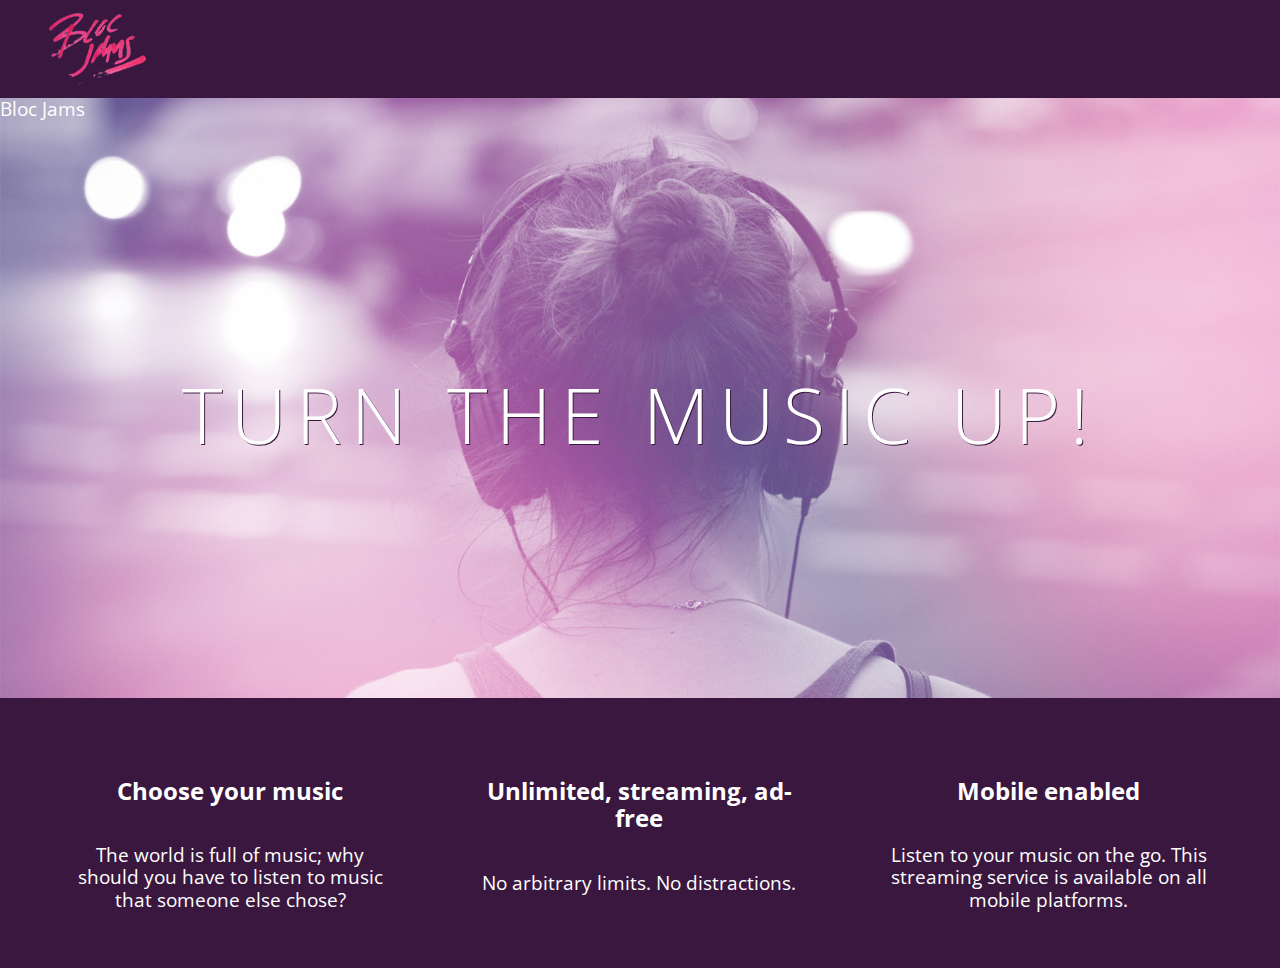
==== index.html @ 19a67271 "Checkpoint 4 C Branch" ====
<!DOCTYPE html>
<html>

<head lang="en">
    <meta charset="UTF-8">
    <title>Bloc Jams</title>
    <meta name="viewport" content="width=device-width, initial-scale=1">
    <link rel="stylesheet" type="text/css" href="http://fonts.googleapis.com/css?family=Open+Sans:400,800,600,700,300">
    <link rel="stylesheet" type="text/css" href="http://code.ionicframework.com/ionicons/2.0.1/css/ionicons.min.css">
    <link rel="stylesheet" type="text/css" href="styles/normalize.css">
    <link rel="stylesheet" type="text/css" href="styles/main.css">
    <link rel="stylesheet" type="text/css" href="styles/landing.css">
</head>

<body class="landing">
    <nav class="navbar">
        <!-- navigation bar -->
        <img src="assets/images/bloc_jams_logo.png" alt="bloc jams logo" class="logo">

    </nav>

    <section class="hero-content">
        <!-- hero content -->
        Bloc Jams
        <h3 class="hero-title">Turn the music up!</h3>
    </section>
    <section class="selling-points container clearfix">
        <!-- selling points -->
        <div class="point column third">
            <span class="ion-music-note"></span>
            <h5 class="point-title">Choose your music</h5>
            <p class="point-description">The world is full of music; why should you have to listen to music that someone else chose?</p>
        </div>
        <div class="point column third">
            <span class="ion-radio-waves"></span>
            <h5 class="point-title">Unlimited, streaming, ad-free</h5>
            <p class="point-description">No arbitrary limits. No distractions.</p>
        </div>

        <div class="point column third">
            <span class="ion-iphone"></span>
            <h5 class="point-title">Mobile enabled</h5>
            <p class="point-description">Listen to your music on the go. This streaming service is available on all mobile platforms.</p>

        </div>

    </section>

</body>

</html>
---- styles/main.css ----
*,
*::before,
*::after {
    -moz-box-sizing: border-box;
    -webkit-box-sizing: border-box;
    box-sizing: border-box;
}

html {
    height: 100%;
    /* makes sure our HTML takes up 100% of the browser window */
    font-size: 100%;
}

body {
    font-family: 'Open Sans';
    /* sets our font to the "Open Sans" typeface */
    color: white;
    /* sets the text color to white */
    min-height: 100%;
    /* says the height of the body must be, at minimum, 100% of the window */
}

.navbar {
    position: relative;
    padding: 0.5rem;
<<<<<<< HEAD
    background-color: rgb(101,18,95,0.5);
     /* #2 */
     z-index: 1;
=======
    background-color: rgb(101, 18, 95);
>>>>>>> checkpoint4-assignment
}

.navbar .logo {
    position: relative;
    /* positioning will be explained in a resource */
    left: 2rem;
     cursor: pointer;  /* produces the finger-pointer icon when you hover over the logo */
 }
 .navbar .links-container {
     display: table;
     position: absolute;
     top: 0;
     right: 0;
     height: 100px;
     color: white;
     /* #3 */
     text-decoration: none;
 }

.links-container .navbar-link {
     display: table-cell;
     position: relative;
     height: 100%;
     padding-left: 1rem;
     padding-right: 1rem;
     /* #4 */
     vertical-align: middle;
     color: white;
     font-size: 0.625rem;
     letter-spacing: 0.05rem;
     font-weight: 700;
     text-transform: uppercase;
     /* #3 */
     text-decoration: none;
     cursor: pointer;
 }
  /* #5 */
 .links-container .navbar-link:hover {
     color: rgb(233,50,117);
 }

.links-container .navbar-link:active{
    background-color: white;
}


/* Medium screens (640px) */

@media (min-width: 640px) {
    html {
        font-size: 112%;
    }
    .column {
        float: left;
        padding-left: 1rem;
        padding-right: 1rem;
    }
    .column.full {
        width: 100%;
    }
    .column.two-thirds {
        width: 66.7%;
    }
    .column.half {
        width: 50%;
    }
    .column.third {
        width: 33.3%;
    }
    .column.fourth {
        width: 25%;
    }
    .column.flow-opposite {
        float: right;
    }
}


/* Large screens (1024px) */

@media (min-width: 1024px) {
    html {
        font-size: 120%;
    }
}

.container {
    margin: 0 auto;
    max-width: 64rem;
}

<<<<<<< HEAD
 .container.narrow {
     max-width: 56rem;
 }
=======

>>>>>>> checkpoint4-assignment
/* Medium screens (640px) */

@media (min-width: 640px) {
    html {
        font-size: 112%;
    }
}

.clearfix::before,
.clearfix::after {
    content: " ";
    display: table;
}

.clearfix::after {
    clear: both;
}
---- styles/landing.css ----
body.landing {
     background-color: rgb(58, 23, 63);
 }
 
 .hero-content {
     position: relative;
     min-height: 600px;
     background-image: url(../assets/images/bloc_jams_bg.jpg);
     background-repeat: no-repeat;
     background-position: center center;
     background-size: cover;
 }
 
 .hero-content .hero-title {
     position: absolute;
     top: 40%;
     -webkit-transform: translateY(-50%);
     -moz-transform: translateY(-50%);
     transform: translateY(-50%);
     width: 100%;
     text-align: center;
     font-size: 4rem;
     font-weight: 300;
     text-transform: uppercase;
     letter-spacing: 0.5rem;
     text-shadow: 1px 1px 0px rgb(58, 23, 63);
 }
 
 .selling-points {
     position: relative;
 }
 
 .point {
     position: relative;
     padding: 2rem;
     text-align: center;
 }
 
 .point .point-title {
     font-size: 1.25rem;
 }
 
 .ion-music-note,
 .ion-radio-waves,
 .ion-iphone {
     color: rgb(233, 50, 117);
     font-size: 5rem;
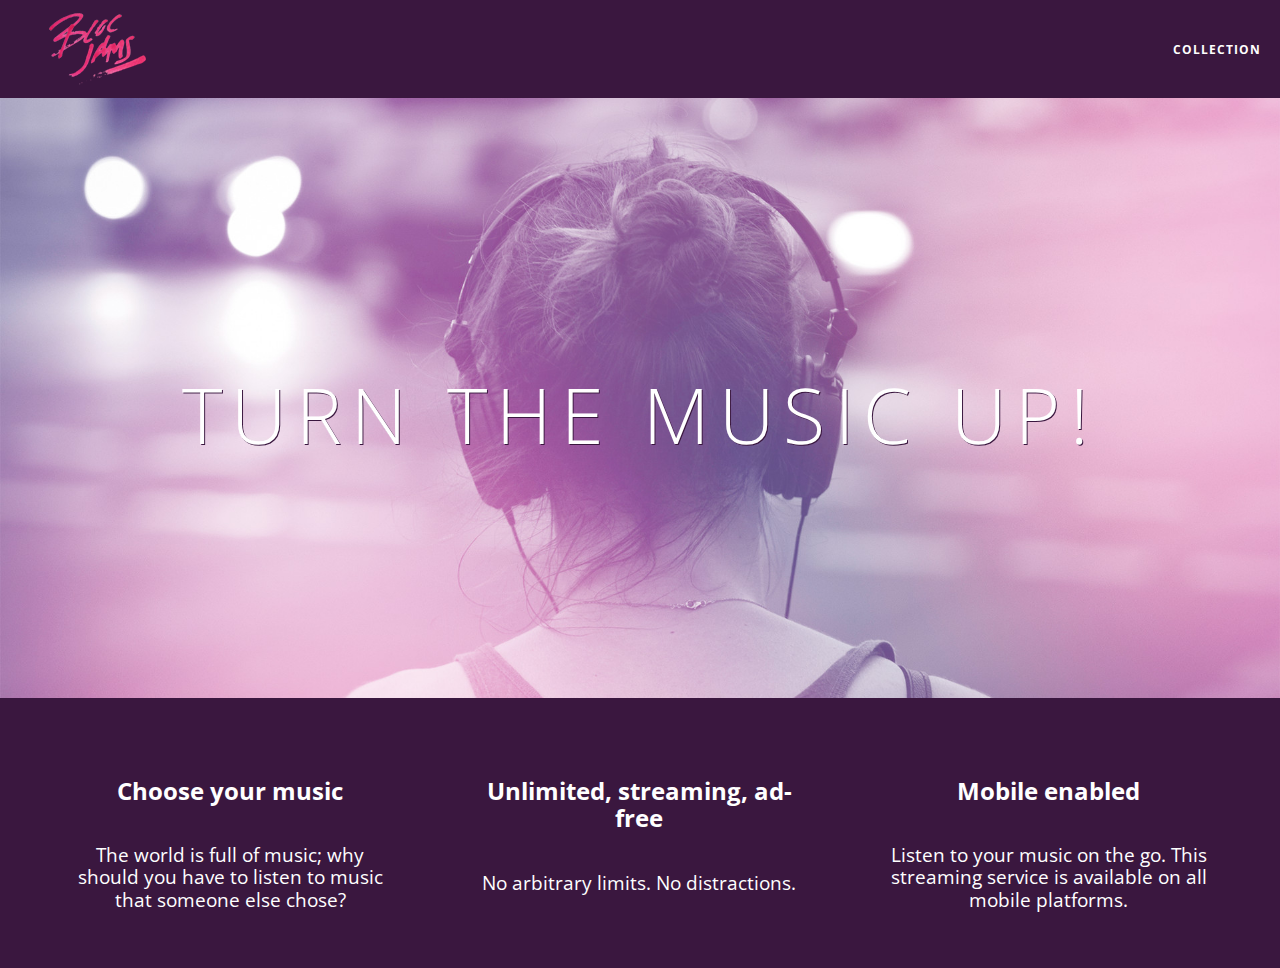
==== commit 10396a30: "Removed H1 Tag" ====
--- a/index.html
+++ b/index.html
@@ -1,6 +1,5 @@
 <!DOCTYPE html>
 <html>
-
 <head lang="en">
     <meta charset="UTF-8">
     <title>Bloc Jams</title>
@@ -11,41 +10,39 @@
     <link rel="stylesheet" type="text/css" href="styles/main.css">
     <link rel="stylesheet" type="text/css" href="styles/landing.css">
 </head>
-
 <body class="landing">
-    <nav class="navbar">
-        <!-- navigation bar -->
-        <img src="assets/images/bloc_jams_logo.png" alt="bloc jams logo" class="logo">
-
+<nav class="navbar"> <!-- navigation bar -->
+     <a href="index.html" class="logo">
+             <img src="assets/images/bloc_jams_logo.png" alt="bloc jams logo">
+         </a>
+         <div class="links-container">
+             <a href="collection.html" class="navbar-link">collection</a>
+         </div>
     </nav>
 
-    <section class="hero-content">
-        <!-- hero content -->
-        Bloc Jams
-        <h3 class="hero-title">Turn the music up!</h3>
-    </section>
-    <section class="selling-points container clearfix">
-        <!-- selling points -->
-        <div class="point column third">
-            <span class="ion-music-note"></span>
-            <h5 class="point-title">Choose your music</h5>
-            <p class="point-description">The world is full of music; why should you have to listen to music that someone else chose?</p>
-        </div>
-        <div class="point column third">
-            <span class="ion-radio-waves"></span>
-            <h5 class="point-title">Unlimited, streaming, ad-free</h5>
-            <p class="point-description">No arbitrary limits. No distractions.</p>
-        </div>
+ <section class="hero-content"> <!-- hero content -->
+     <h3 class="hero-title">Turn the music up!</h3>
+</section>
+<section class="selling-points container clearfix"> <!-- selling points -->
+    <div class="point column third">
+        <span class="ion-music-note"></span>
+        <h5 class="point-title">Choose your music</h5>
+        <p class="point-description">The world is full of music; why should you have to listen to music that someone else chose?</p>
+    </div>
+    <div class="point column third">
+        <span class="ion-radio-waves"></span>
+        <h5 class="point-title">Unlimited, streaming, ad-free</h5>
+        <p class="point-description">No arbitrary limits. No distractions.</p>
+</div>
 
-        <div class="point column third">
+    <div class="point column third">
             <span class="ion-iphone"></span>
             <h5 class="point-title">Mobile enabled</h5>
             <p class="point-description">Listen to your music on the go. This streaming service is available on all mobile platforms.</p>
 
-        </div>
+    </div>
 
     </section>
 
 </body>
-
 </html>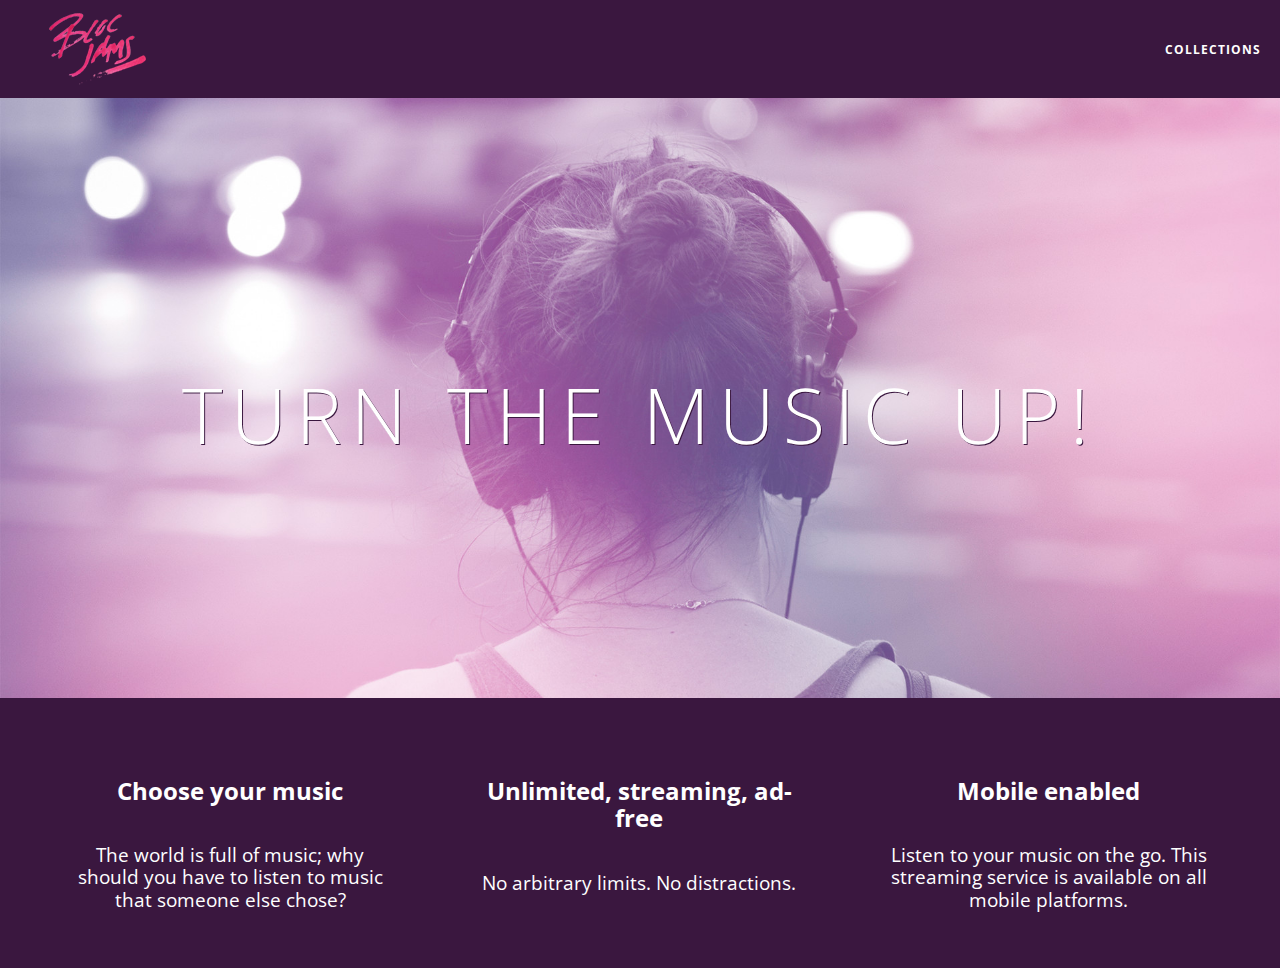
==== commit 9d6d7ba7: "This is fussy" ====
--- a/index.html
+++ b/index.html
@@ -1,5 +1,6 @@
 <!DOCTYPE html>
 <html>
+
 <head lang="en">
     <meta charset="UTF-8">
     <title>Bloc Jams</title>
@@ -10,20 +11,23 @@
     <link rel="stylesheet" type="text/css" href="styles/main.css">
     <link rel="stylesheet" type="text/css" href="styles/landing.css">
 </head>
+
 <body class="landing">
-<nav class="navbar"> <!-- navigation bar -->
-     <a href="index.html" class="logo">
-             <img src="assets/images/bloc_jams_logo.png" alt="bloc jams logo">
-         </a>
-         <div class="links-container">
-             <a href="collection.html" class="navbar-link">collection</a>
-         </div>
+    <nav class="navbar">
+        <!-- nav bar -->
+        <a href="index.html" class="logo">
+            <img src="assets/images/bloc_jams_logo.png" alt="bloc jams logo">
+        </a>
+        <div class="links-container">
+            <a href="collection.html" class="navbar-link">Collections</a>
+        </div>
     </nav>
 
- <section class="hero-content"> <!-- hero content -->
-     <h3 class="hero-title">Turn the music up!</h3>
-</section>
-<section class="selling-points container clearfix"> <!-- selling points -->
+    <section class="hero-content">
+        <!-- hero content -->
+        <h3 class="hero-title">Turn the music up!</h3>
+    </section>
+    <section class="selling-points container clearfix"> <!-- selling points -->
     <div class="point column third">
         <span class="ion-music-note"></span>
         <h5 class="point-title">Choose your music</h5>
@@ -40,9 +44,11 @@
             <h5 class="point-title">Mobile enabled</h5>
             <p class="point-description">Listen to your music on the go. This streaming service is available on all mobile platforms.</p>
 
-    </div>
+        </div>
 
     </section>
 
+
 </body>
-</html>+
+</html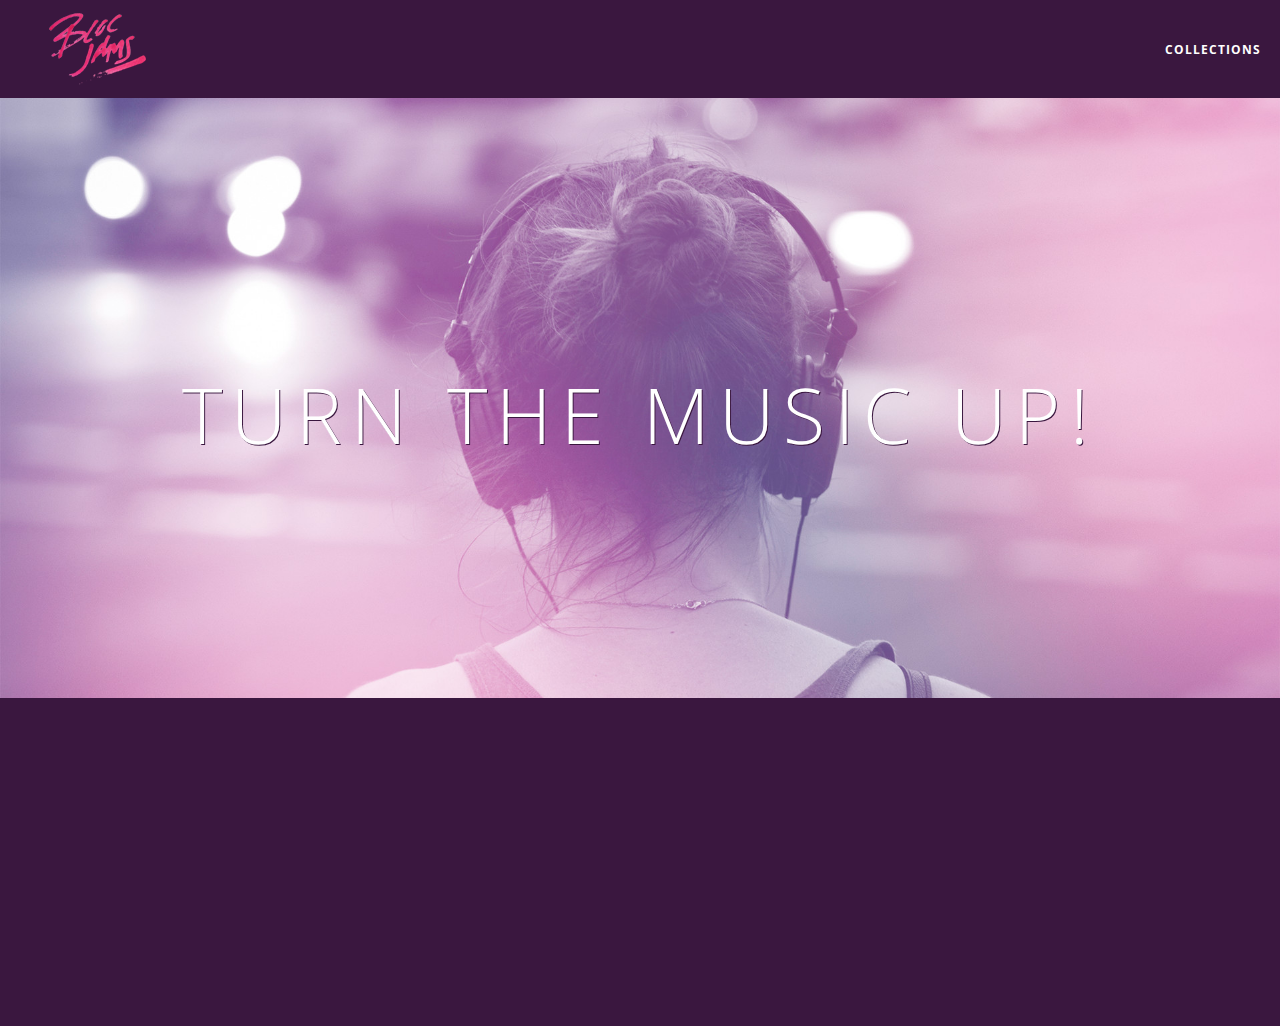
==== commit 87be621a: "The Last Checkpoint8-assingment commit" ====
--- a/index.html
+++ b/index.html
@@ -27,19 +27,20 @@
         <!-- hero content -->
         <h3 class="hero-title">Turn the music up!</h3>
     </section>
-    <section class="selling-points container clearfix"> <!-- selling points -->
-    <div class="point column third">
-        <span class="ion-music-note"></span>
-        <h5 class="point-title">Choose your music</h5>
-        <p class="point-description">The world is full of music; why should you have to listen to music that someone else chose?</p>
-    </div>
-    <div class="point column third">
-        <span class="ion-radio-waves"></span>
-        <h5 class="point-title">Unlimited, streaming, ad-free</h5>
-        <p class="point-description">No arbitrary limits. No distractions.</p>
-</div>
+    <section class="selling-points container clearfix">
+        <!-- selling points -->
+        <div class="point column third">
+            <span class="ion-music-note"></span>
+            <h5 class="point-title">Choose your music</h5>
+            <p class="point-description">The world is full of music; why should you have to listen to music that someone else chose?</p>
+        </div>
+        <div class="point column third">
+            <span class="ion-radio-waves"></span>
+            <h5 class="point-title">Unlimited, streaming, ad-free</h5>
+            <p class="point-description">No arbitrary limits. No distractions.</p>
+        </div>
 
-    <div class="point column third">
+        <div class="point column third">
             <span class="ion-iphone"></span>
             <h5 class="point-title">Mobile enabled</h5>
             <p class="point-description">Listen to your music on the go. This streaming service is available on all mobile platforms.</p>
@@ -49,6 +50,7 @@
     </section>
 
 
+    <script src="scripts/landing.js"></script>
 </body>
 
 </html--- a/styles/landing.css
+++ b/styles/landing.css
@@ -1,47 +1,57 @@
-     body.landing {
-     background-color: rgb(58, 23, 63);
- }
- 
- .hero-content {
-     position: relative;
-     min-height: 600px;
-     background-image: url(../assets/images/bloc_jams_bg.jpg);
-     background-repeat: no-repeat;
-     background-position: center center;
-     background-size: cover;
- }
- 
- .hero-content .hero-title {
-     position: absolute;
-     top: 40%;
-     -webkit-transform: translateY(-50%);
-     -moz-transform: translateY(-50%);
-     transform: translateY(-50%);
-     width: 100%;
-     text-align: center;
-     font-size: 4rem;
-     font-weight: 300;
-     text-transform: uppercase;
-     letter-spacing: 0.5rem;
-     text-shadow: 1px 1px 0px rgb(58, 23, 63);
- }
- 
- .selling-points {
-     position: relative;
- }
- 
- .point {
-     position: relative;
-     padding: 2rem;
-     text-align: center;
- }
- 
- .point .point-title {
-     font-size: 1.25rem;
- }
- 
- .ion-music-note,
- .ion-radio-waves,
- .ion-iphone {
-     color: rgb(233, 50, 117);
-     font-size: 5rem;+         body.landing {
+         background-color: rgb(58, 23, 63);
+     }
+     
+     .hero-content {
+         position: relative;
+         min-height: 600px;
+         background-image: url(../assets/images/bloc_jams_bg.jpg);
+         background-repeat: no-repeat;
+         background-position: center center;
+         background-size: cover;
+     }
+     
+     .hero-content .hero-title {
+         position: absolute;
+         top: 40%;
+         -webkit-transform: translateY(-50%);
+         -moz-transform: translateY(-50%);
+         transform: translateY(-50%);
+         width: 100%;
+         text-align: center;
+         font-size: 4rem;
+         font-weight: 300;
+         text-transform: uppercase;
+         letter-spacing: 0.5rem;
+         text-shadow: 1px 1px 0px rgb(58, 23, 63);
+     }
+     
+     .selling-points {
+         position: relative;
+     }
+     
+     .point {
+         position: relative;
+         padding: 2rem;
+         text-align: center;
+         opacity: 0;
+         -webkit-transform: scaleX(0.9) translateY(3rem);
+         -moz-transform: scaleX(0.9) translateY(3rem);
+         transform: scaleX(0.9) translateY(3rem);
+         -webkit-transition: all 0.25s ease-in-out;
+         -moz-transition: all 0.25s ease-in-out;
+         transition: all 0.20s ease-in-out;
+         -webkit-transition-delay: 0.2s;
+         -moz-transition-delay: 0.2s;
+         transition-delay: 0.10s;
+     }
+     
+     .point .point-title {
+         font-size: 1.25rem;
+     }
+     
+     .ion-music-note,
+     .ion-radio-waves,
+     .ion-iphone {
+         color: rgb(233, 50, 117);
+         font-size: 5rem;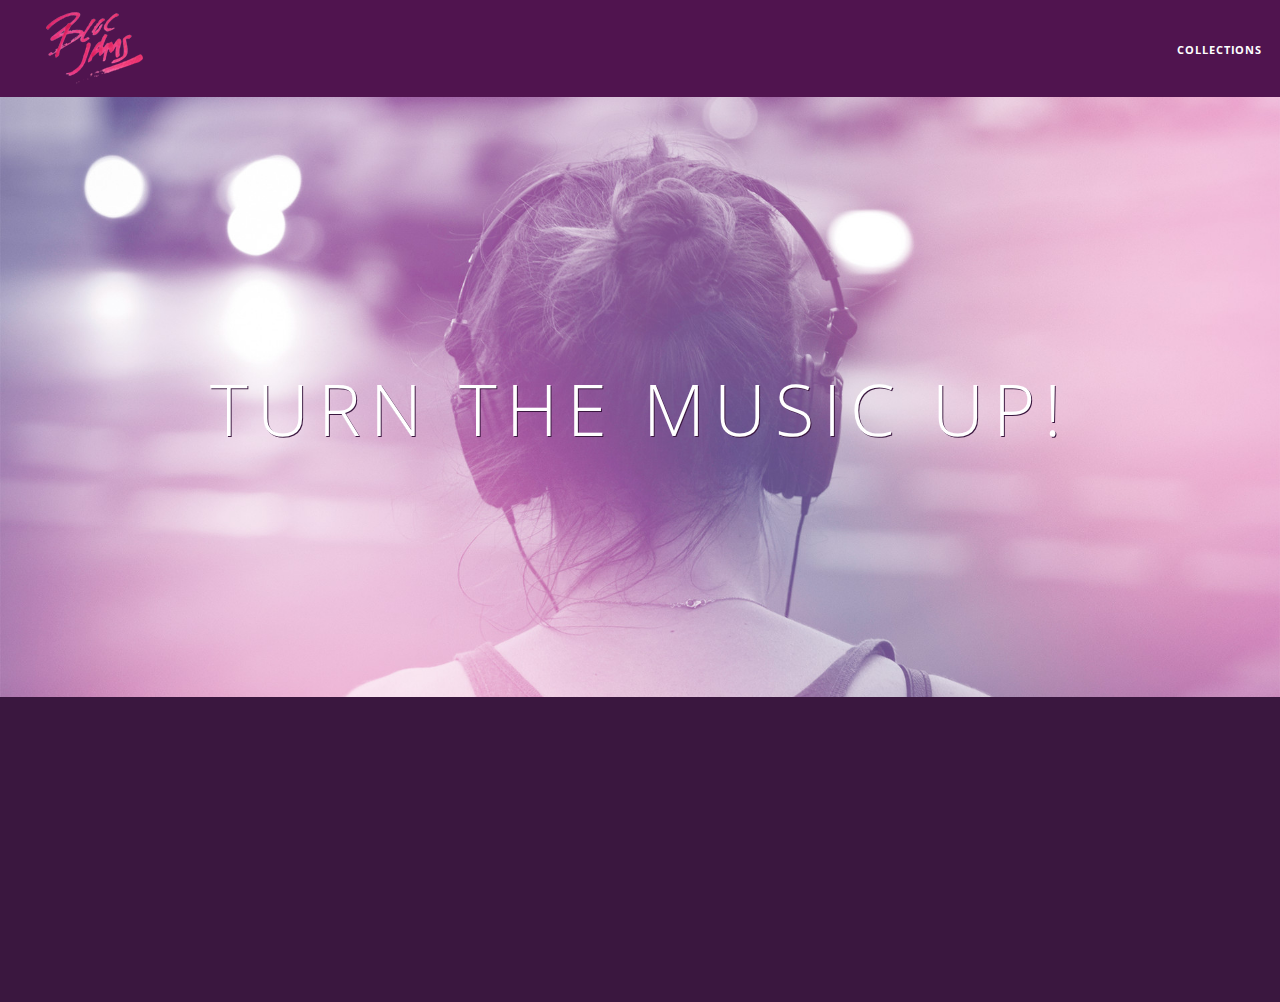
==== commit 6f4c3ee8: "New Working Branch" ====
--- a/index.html
+++ b/index.html
@@ -49,7 +49,7 @@
 
     </section>
 
-
+    <script src="scripts/utilities.js"></script> 
     <script src="scripts/landing.js"></script>
 </body>
 
--- a/styles/main.css
+++ b/styles/main.css
@@ -24,13 +24,9 @@
 .navbar {
     position: relative;
     padding: 0.5rem;
-<<<<<<< HEAD
     background-color: rgb(101,18,95,0.5);
      /* #2 */
      z-index: 1;
-=======
-    background-color: rgb(101, 18, 95);
->>>>>>> checkpoint4-assignment
 }
 
 .navbar .logo {
@@ -122,13 +118,11 @@
     max-width: 64rem;
 }
 
-<<<<<<< HEAD
+
  .container.narrow {
      max-width: 56rem;
  }
-=======
 
->>>>>>> checkpoint4-assignment
 /* Medium screens (640px) */
 
 @media (min-width: 640px) {
